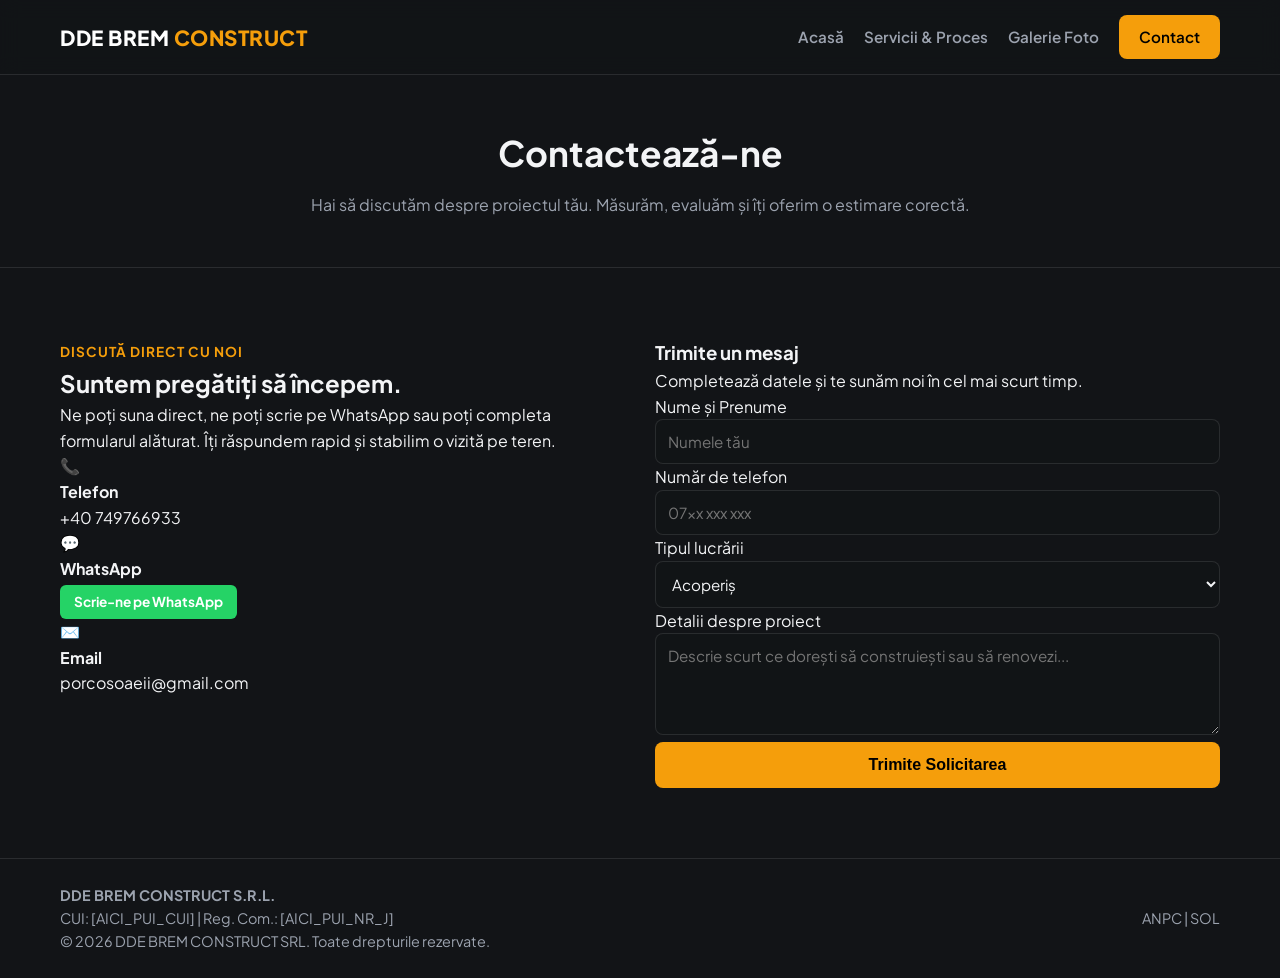
==== contact.html @ 70da22aa "Add files via upload" ====
<!DOCTYPE html>
<html lang="ro">
<head>
  <meta charset="UTF-8">
  <meta name="viewport" content="width=device-width, initial-scale=1.0">
  <title>Contact | DDE BREM CONSTRUCT</title>
  <link rel="stylesheet" href="style.css">
  <link rel="preconnect" href="https://fonts.googleapis.com">
  <link href="https://fonts.googleapis.com/css2?family=Plus+Jakarta+Sans:wght@400;600;700;800&display=swap" rel="stylesheet">
</head>
<body>

  <!-- MENIU -->
  <header class="navbar">
  <div class="container nav-container">
    <a href="index.html" class="logo">DDE BREM <span>CONSTRUCT</span></a>

    <button class="hamburger-btn" aria-label="Deschide Meniu" id="hamburgerBtn">
      <span class="bar"></span>
      <span class="bar"></span>
      <span class="bar"></span>
    </button>

    <nav class="nav-links" id="navMenu">
      <a href="index.html">Acasă</a>
      <a href="servicii.html">Servicii & Proces</a>
      <a href="galerie.html">Galerie Foto</a>
      <a href="contact.html" class="btn-primary active-btn">Contact</a>
    </nav>
  </div>
</header>

  <section class="page-header">
    <div class="container">
      <h1>Contactează-ne</h1>
      <p>Hai să discutăm despre proiectul tău. Măsurăm, evaluăm și îți oferim o estimare corectă.</p>
    </div>
  </section>

  <section class="section">
    <div class="container grid-2">

      <!-- INFORMAȚII CONTACT -->
      <div class="contact-info-box">
        <span class="sub-title">Discută direct cu noi</span>
        <h2>Suntem pregătiți să începem.</h2>
        <p>Ne poți suna direct, ne poți scrie pe WhatsApp sau poți completa formularul alăturat. Îți răspundem rapid și stabilim o vizită pe teren.</p>

        <div class="contact-details">

          <div class="contact-card">
            <span class="contact-icon">📞</span>
            <div>
              <h4>Telefon</h4>
              <p><a href="tel:0749766933">+40 749766933</a></p>
            </div>
          </div>

          <div class="contact-card">
            <span class="contact-icon">💬</span>
            <div>
              <h4>WhatsApp</h4>
              <p><a href="https://wa.me/40749766933" target="_blank" class="btn-whatsapp">Scrie-ne pe WhatsApp</a></p>
            </div>
          </div>

          <div class="contact-card">
            <span class="contact-icon">✉️</span>
            <div>
              <h4>Email</h4>
              <p><a href="mailto:porcosoaeii@gmail.com">porcosoaeii@gmail.com</a></p>
            </div>
          </div>

        </div>
      </div>

      <!-- FORMULAR CONTACT -->
      <div class="contact-form-box">
        <h3>Trimite un mesaj</h3>
        <p class="form-desc">Completează datele și te sunăm noi în cel mai scurt timp.</p>

        <form action="https://formspree.io/f/mbgjblok" method="POST">
          <div class="form-group">
            <label for="nume">Nume și Prenume</label>
            <input type="text" id="nume" name="nume" placeholder="Numele tău" required>
          </div>

          <div class="form-group">
            <label for="telefon">Număr de telefon</label>
            <input type="tel" id="telefon" name="telefon" placeholder="07xx xxx xxx" required>
          </div>

          <div class="form-group">
            <label for="tip-lucrare">Tipul lucrării</label>
            <select id="tip-lucrare" name="tip-lucrare" class="form-select">
              <option value="acoperis">Acoperiș</option>
              <option value="structura-lemn">Structură din lemn</option>
              <option value="constructie-rosu">Construcție la roșu / Zidărie</option>
              <option value="finisaje">Finisaje / Amenajări</option>
              <option value="alta">Alt tip de lucrare</option>
            </select>
          </div>

          <div class="form-group">
            <label for="mesaj">Detalii despre proiect</label>
            <textarea id="mesaj" name="mesaj" rows="4" placeholder="Descrie scurt ce dorești să construiești sau să renovezi..."></textarea>
          </div>

          <button type="submit" class="btn-primary btn-full">Trimite Solicitarea</button>
        </form>
      </div>

    </div>
  </section>

<footer>
    <div class="container footer-content">
        <div class="footer-info">
            <p><strong>DDE BREM CONSTRUCT S.R.L.</strong></p>
            <p>CUI: <span>[AICI_PUI_CUI]</span> | Reg. Com.: <span>[AICI_PUI_NR_J]</span></p>
            <p>© 2026 DDE BREM CONSTRUCT SRL. Toate drepturile rezervate.</p>
        </div>
        <div class="footer-anpc">
            <a href="https://anpc.ro/" target="_blank" rel="nofollow">ANPC</a> |
            <a href="https://ec.europa.eu/consumers/odr" target="_blank" rel="nofollow">SOL</a>
        </div>
    </div>
</footer>

<!-- SCRIPT MOBIL HAMBURGER -->
  <script>
    const hamburgerBtn = document.getElementById('hamburgerBtn');
    const navMenu = document.getElementById('navMenu');

    if (hamburgerBtn && navMenu) {
      hamburgerBtn.addEventListener('click', () => {
        hamburgerBtn.classList.toggle('active');
        navMenu.classList.toggle('active');
      });

      // Închide meniul la click pe orice link
      document.querySelectorAll('.nav-links a').forEach(link => {
        link.addEventListener('click', () => {
          hamburgerBtn.classList.remove('active');
          navMenu.classList.remove('active');
        });
      });
    }
  </script>
</body>
</html>
---- style.css ----
/* RESET & VARIABILE GENERALI */
:root {
    --bg-color: #121417;
    --bg-card: rgba(26, 29, 33, 0.5);
    --bg-card-alt: rgba(34, 38, 44, 0.55);
    --primary: #f59e0b; /* Portocaliu construcții */
    --primary-hover: #d97706;
    --text-main: #f3f4f6;
    --text-muted: #9ca3af;
    --border-color: rgba(255, 255, 255, 0.1);
    --radius: 8px;
    --font-family: 'Plus Jakarta Sans', sans-serif;
}

* {
    margin: 0;
    padding: 0;
    box-sizing: border-box;
}

body {
    background-color: var(--bg-color);
    color: var(--text-main);
    font-family: var(--font-family);
    line-height: 1.6;
}

/* FUNDAL IMAGINE INDEX */
body.page-index {
    background: linear-gradient(rgba(18, 20, 23, 0.75), rgba(18, 20, 23, 0.8)),
    url('imagini/poza1.jpeg') center/cover no-repeat fixed;
}

/* FUNDAL IMAGINE SERVICII */
body.page-servicii {
    background: linear-gradient(rgba(18, 20, 23, 0.75), rgba(18, 20, 23, 0.8)),
    url('imagini/poza2.jpeg') center/cover no-repeat fixed;
}

a {
    text-decoration: none;
    color: inherit;
}

.container {
    max-width: 1200px;
    margin: 0 auto;
    padding: 0 20px;
}

.text-center {
    text-align: center;
}

/* NAVIGATION / MENIU NAVBAR */
.navbar {
    background-color: rgba(18, 20, 23, 0.85);
    backdrop-filter: blur(10px);
    -webkit-backdrop-filter: blur(10px);
    border-bottom: 1px solid var(--border-color);
    position: sticky;
    top: 0;
    z-index: 1000;
    padding: 15px 0;
}

.nav-container {
    display: flex;
    justify-content: space-between;
    align-items: center;
}

.logo {
    font-size: 1.3rem;
    font-weight: 800;
    color: #fff;
    letter-spacing: 0.5px;
    z-index: 1002;
}

.logo span {
    color: var(--primary);
}

.nav-links {
    display: flex;
    gap: 20px;
    align-items: center;
}

.nav-links a {
    font-size: 0.95rem;
    font-weight: 600;
    color: var(--text-muted);
    transition: color 0.2s ease;
}

.nav-links a:hover,
.nav-links a.active {
    color: var(--text-main);
}

/* HAMBURGER BUTTON (Ascuns pe Desktop) */
.hamburger-btn {
    display: none;
    flex-direction: column;
    justify-content: space-between;
    width: 28px;
    height: 20px;
    background: transparent;
    border: none;
    cursor: pointer;
    padding: 0;
    z-index: 1002;
}

.hamburger-btn .bar {
    width: 100%;
    height: 3px;
    background-color: #fff;
    border-radius: 3px;
    transition: all 0.3s ease-in-out;
}

/* BUTOANE & HOVER */
.btn-primary {
    background-color: var(--primary);
    color: #000 !important;
    font-weight: 700;
    padding: 10px 20px;
    border-radius: var(--radius);
    display: inline-block;
    transition: background-color 0.2s ease, transform 0.1s ease;
    border: none;
    cursor: pointer;
}

.btn-primary:hover {
    background-color: var(--primary-hover);
    color: #000 !important;
    transform: translateY(-1px);
}

.btn-secondary {
    background-color: rgba(255, 255, 255, 0.05);
    color: var(--text-main) !important;
    border: 1px solid var(--border-color);
    font-weight: 600;
    padding: 10px 20px;
    border-radius: var(--radius);
    display: inline-block;
    transition: background-color 0.2s ease, border-color 0.2s ease;
}

.btn-secondary:hover {
    background-color: rgba(255, 255, 255, 0.15);
    border-color: var(--text-muted);
}

.btn-whatsapp {
    background-color: #25d366;
    color: #fff !important;
    padding: 6px 14px;
    border-radius: 6px;
    font-weight: 700;
    font-size: 0.85rem;
    display: inline-block;
    margin-top: 4px;
    transition: background-color 0.2s ease;
}

.btn-whatsapp:hover {
    background-color: #1eb954;
}

.btn-full {
    width: 100%;
    padding: 14px;
    font-size: 1rem;
}

/* HERO SECTION */
.hero {
    padding: 90px 0;
    text-align: center;
}

.hero-bg {
    background: transparent;
    position: relative;
}

.hero-content-box {
    position: relative;
    z-index: 2;
}

.badge {
    background-color: rgba(245, 158, 11, 0.15);
    color: var(--primary);
    font-size: 0.85rem;
    font-weight: 700;
    padding: 6px 14px;
    border-radius: 20px;
    display: inline-block;
    margin-bottom: 20px;
}

.hero h1 {
    font-size: 2.5rem;
    font-weight: 800;
    max-width: 800px;
    margin: 0 auto 15px;
    line-height: 1.2;
}

.hero p {
    color: var(--text-muted);
    max-width: 600px;
    margin: 0 auto 30px;
    font-size: 1.05rem;
}

.hero-btns {
    display: flex;
    gap: 15px;
    justify-content: center;
    align-items: center;
}

/* SECTIUNI & GRID */
.section {
    padding: 70px 0;
}

.bg-card-sec {
    background-color: rgba(26, 29, 33, 0.4) !important;
    backdrop-filter: blur(8px);
    -webkit-backdrop-filter: blur(8px);
    border-top: 1px solid var(--border-color);
    border-bottom: 1px solid var(--border-color);
}

.section-header {
    text-align: center;
    margin-bottom: 40px;
}

.sub-title {
    color: var(--primary);
    font-size: 0.85rem;
    font-weight: 700;
    text-transform: uppercase;
    letter-spacing: 1px;
}

.section-header h2 {
    font-size: 1.8rem;
    margin-top: 5px;
}

.grid-2 {
    display: grid;
    grid-template-columns: repeat(auto-fit, minmax(320px, 1fr));
    gap: 30px;
}

/* NOU: LAYOUT SERVICII FIX PE 2 COLOANE (Stânga carduri 2x2, Dreapta casetă stil galerie) */
.services-split-grid {
    display: flex;
    gap: 30px;
    align-items: center;
}

.services-cards-col {
    flex: 1.2;
    display: grid;
    grid-template-columns: repeat(2, 1fr);
    gap: 15px;
}

.services-image-col {
    flex: 1;
    display: flex;
}

.sticky-image-wrapper {
    position: relative;
    width: 100%;
    border-radius: var(--radius);
    overflow: hidden;
    background-color: rgba(26, 29, 33, 0.4);
    border: 1px solid var(--border-color);
    box-shadow: 0 10px 30px rgba(0, 0, 0, 0.3);
    aspect-ratio: 4 / 3; /* Casetă perfect proporționată ca la fotografii */
}

.sticky-image-wrapper img {
    width: 100%;
    height: 100%;
    object-fit: cover;
    display: block;
}

/* CARDURI SERVICII */
.service-card {
    background-color: rgba(34, 38, 44, 0.55);
    backdrop-filter: blur(6px);
    -webkit-backdrop-filter: blur(6px);
    border: 1px solid var(--border-color);
    padding: 25px;
    border-radius: var(--radius);
}

.service-num {
    font-size: 1.1rem;
    font-weight: 800;
    color: var(--primary);
    display: block;
    margin-bottom: 8px;
}

.service-card h2,
.service-card h3 {
    font-size: 1.15rem;
    margin-bottom: 8px;
}

.service-card p {
    color: var(--text-muted);
    font-size: 0.9rem;
}

/* PROCESUL DE LUCRU */
.process-grid-4 {
    display: grid;
    grid-template-columns: repeat(4, 1fr);
    gap: 20px;
}

.process-step {
    background-color: rgba(34, 38, 44, 0.55);
    backdrop-filter: blur(6px);
    -webkit-backdrop-filter: blur(6px);
    border: 1px solid var(--border-color);
    padding: 25px;
    border-radius: var(--radius);
}

.step-badge {
    font-size: 0.9rem;
    font-weight: 800;
    color: var(--primary);
    text-transform: uppercase;
    letter-spacing: 0.5px;
    margin-bottom: 12px;
}

.process-step h3 {
    font-size: 1.15rem;
    margin-bottom: 10px;
}

.process-step p {
    color: var(--text-muted);
    font-size: 0.9rem;
}

/* HEADER PAGINI SECUNDARE */
.page-header {
    padding: 50px 0;
    background: transparent !important;
    border-bottom: 1px solid var(--border-color);
    text-align: center;
}

.page-header h1 {
    font-size: 2.2rem;
    margin-bottom: 10px;
}

.page-header p {
    color: var(--text-muted);
}

/* GALERIE FOTO */
.gallery-grid {
    display: grid;
    grid-template-columns: repeat(auto-fill, minmax(260px, 1fr));
    gap: 20px;
}

.gallery-item {
    position: relative;
    border-radius: var(--radius);
    overflow: hidden;
    background-color: rgba(26, 29, 33, 0.4);
    border: 1px solid var(--border-color);
    aspect-ratio: 4 / 3;
}

.gallery-item img {
    width: 100%;
    height: 100%;
    object-fit: cover;
    display: block;
    transition: transform 0.3s ease;
}

.gallery-item:hover img {
    transform: scale(1.05);
}

/* FOOTER */
footer {
    background: transparent !important;
    border-top: 1px solid var(--border-color);
    padding: 25px 0;
    color: var(--text-muted);
    font-size: 0.9rem;
}

.footer-content {
    display: flex;
    justify-content: space-between;
    align-items: center;
}

/* RESPONSIVE DESIGN */
@media (max-width: 992px) {
    .process-grid-4 {
        grid-template-columns: repeat(2, 1fr);
    }

    .services-split-grid {
        flex-direction: column;
    }
}

@media (max-width: 768px) {
    body.page-index,
    body.page-servicii,
    body {
        background-attachment: scroll !important;
    }

    .hamburger-btn {
        display: flex;
    }

    .nav-links {
        position: fixed;
        top: 0;
        right: -100%;
        width: 80%;
        max-width: 300px;
        height: 100vh;
        background: rgba(18, 20, 23, 0.98);
        backdrop-filter: blur(15px);
        -webkit-backdrop-filter: blur(15px);
        box-shadow: -10px 0 30px rgba(0,0,0,0.5);
        flex-direction: column;
        align-items: flex-start;
        justify-content: flex-start;
        padding: 90px 30px 30px;
        gap: 25px;
        transition: right 0.35s cubic-bezier(0.77, 0, 0.175, 1);
        z-index: 1001;
    }

    .nav-links.active {
        right: 0;
    }

    .nav-links a {
        font-size: 1.15rem;
        width: 100%;
    }

    .hamburger-btn.active .bar:nth-child(1) {
        transform: translateY(8.5px) rotate(45deg);
        background-color: var(--primary);
    }

    .hamburger-btn.active .bar:nth-child(2) {
        opacity: 0;
    }

    .hamburger-btn.active .bar:nth-child(3) {
        transform: translateY(-8.5px) rotate(-45deg);
        background-color: var(--primary);
    }

    .hero {
        padding: 50px 0;
    }

    .hero h1 {
        font-size: 1.8rem;
    }

    .hero-btns {
        flex-direction: column;
        width: 100%;
    }

    .hero-btns a {
        width: 100%;
        text-align: center;
    }

    .footer-content {
        flex-direction: column;
        gap: 15px;
        text-align: center;
    }
}

@media (max-width: 600px) {
    .process-grid-4 {
        grid-template-columns: 1fr;
    }

    .services-cards-col {
        grid-template-columns: 1fr;
    }

    .grid-2 {
        grid-template-columns: 1fr;
    }

    .gallery-grid {
        grid-template-columns: repeat(auto-fill, minmax(140px, 1fr));
        gap: 10px;
    }
}
/* REPARARE FORMULAR ȘI TEXTAREA */
input[type="text"],
input[type="tel"],
input[type="email"],
select,
textarea {
    width: 100%;
    max-width: 100%;
    box-sizing: border-box;
    background-color: rgba(18, 20, 23, 0.6);
    border: 1px solid var(--border-color);
    color: var(--text-main);
    padding: 12px;
    border-radius: var(--radius);
    font-family: var(--font-family);
    font-size: 0.95rem;
    outline: none;
    transition: border-color 0.2s ease;
}

input:focus,
select:focus,
textarea:focus {
    border-color: var(--primary);
}

textarea {
    resize: vertical;
    min-height: 100px;
}
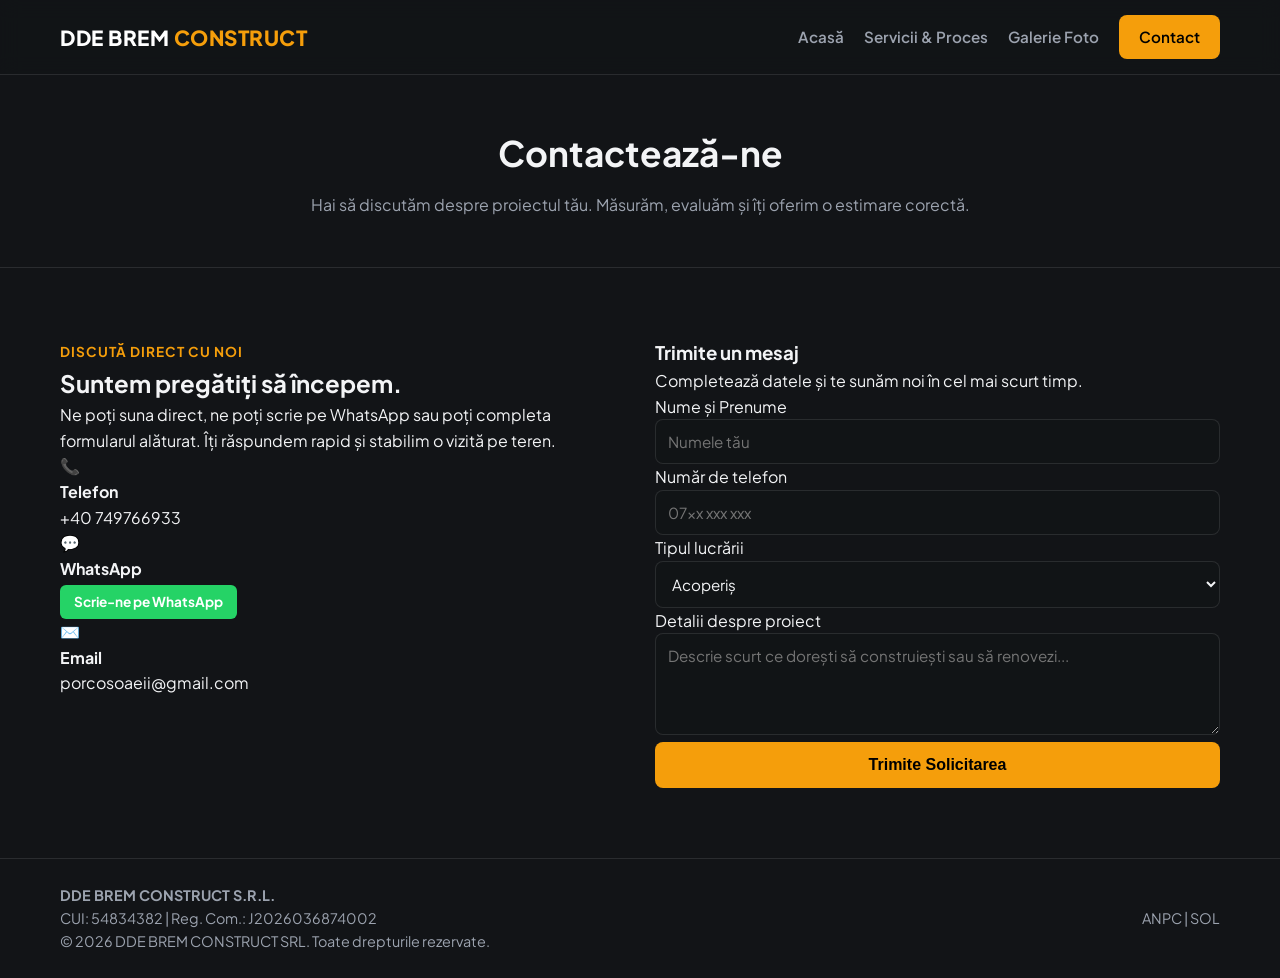
==== commit c5e905d1: "Update footer with CUI and Reg. Com. details" ====
--- a/contact.html
+++ b/contact.html
@@ -118,7 +118,7 @@
     <div class="container footer-content">
         <div class="footer-info">
             <p><strong>DDE BREM CONSTRUCT S.R.L.</strong></p>
-            <p>CUI: <span>[AICI_PUI_CUI]</span> | Reg. Com.: <span>[AICI_PUI_NR_J]</span></p>
+            <p>CUI: <span>54834382</span> | Reg. Com.: <span>J2026036874002</span></p>
             <p>© 2026 DDE BREM CONSTRUCT SRL. Toate drepturile rezervate.</p>
         </div>
         <div class="footer-anpc">
